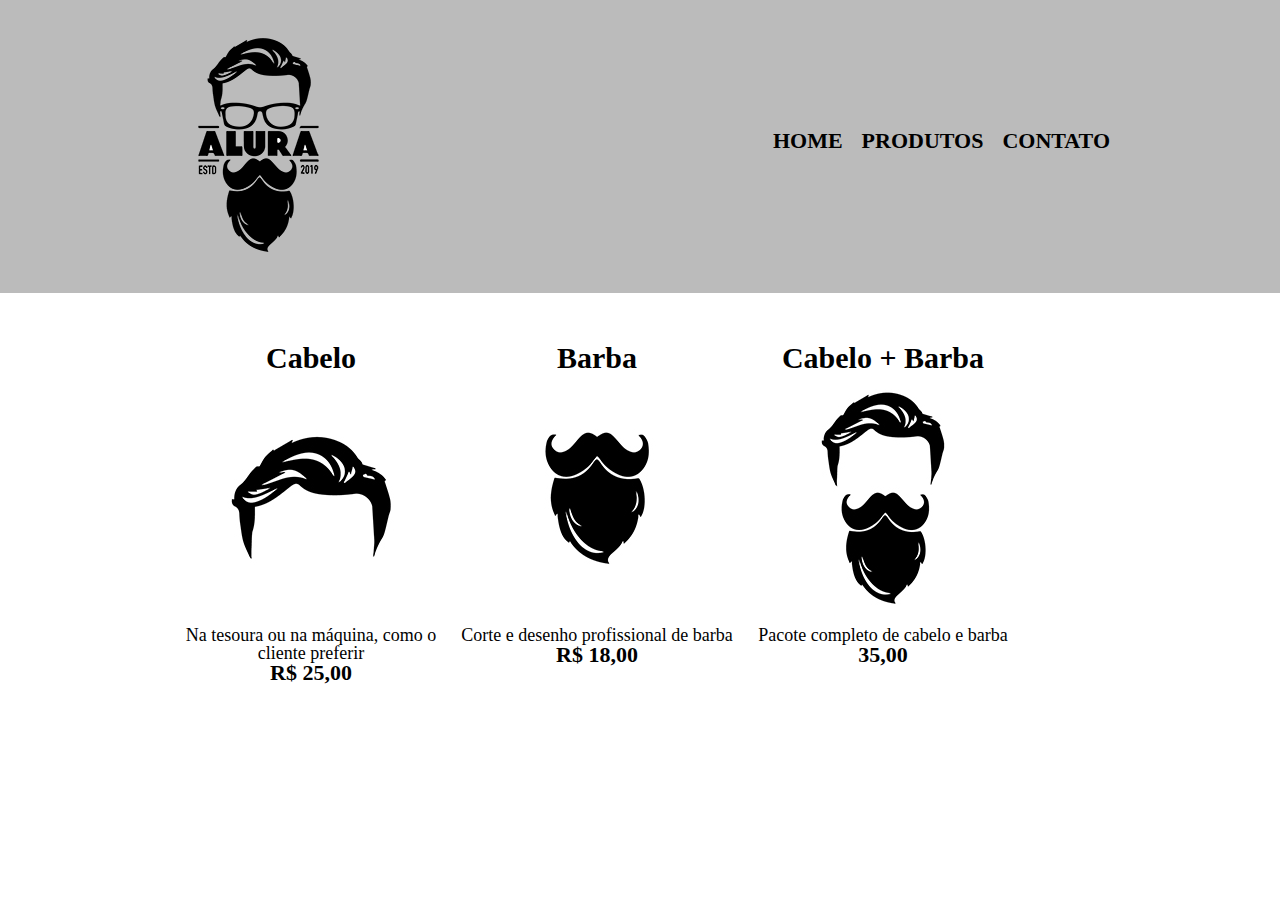
==== produtos.html @ bfa81bbf "iniciando-estrutura-css-e-html-da-pagina-produtos" ====
<!DOCTYPE html>
<html lang="pt-br">
<head>
    <meta charset="UTF-8">
    <meta name="viewport" content="width=device-width, initial-scale=1.0">
    <link rel="stylesheet" href="./reset.css">
    <link rel="stylesheet" href="produtos.css">
    <title>Produtos - Barbearia Alura</title>
</head>
<body>

    <header>

        <div class="caixa">
            <h1> <img src="./img/logo.png" alt="logo-da-pagina"> </h1>

            <nav>
                <ul>
                    <li> <a href="index.html">Home</a> </li>
                    <li> <a href="produtos.html">Produtos</a> </li>
                    <li> <a href="contato.html">Contato</a> </li>
                </ul>
            </nav>
        </div>

    </header>

    <main>

        <ul class="produtos">
            <li>
                <h2>Cabelo</h2>
                <img src="./img/cabelo.jpg" alt="cabelo">
                <p class="produto-descricao">Na tesoura ou na máquina, como o cliente preferir</p>
                <p class="preco">R$ 25,00</p>
            </li>
            <li>
                <h2>Barba</h2>
                <img src="./img/barba.jpg" alt="barba">
                <p class="produto-descricao">Corte e desenho profissional de barba</p>
                <p class="preco">R$ 18,00</p>
            </li>
            <li>
                <h2>Cabelo + Barba</h2>
                <img src="./img/cabelo+barba.jpg" alt="cabelo-e-barba">
                <p class="produto-descricao">Pacote completo de cabelo e barba</p>
                <p class="preco">35,00</p>
            </li>
        </ul>

    </main>
    
</body>
</html>
---- produtos.css ----
header{
    background-color: #bbbbbb;
    padding: 20px 0;
}

.caixa{
    width: 940px;
    position: relative;
    margin: 0 auto;
}

nav{
    position: absolute;
    top: 110px;
    right: 0;
}

nav li{
    display: inline;
    margin: 0 0 0 15px;
}

nav a{
    text-transform: uppercase;
    color: black;
    font-weight: bold;
    font-size: 22px;
    text-decoration: none;
}

.produtos{
    width: 940px;
    margin: 0 auto;
    padding: 50px 0;
}

.produtos li{
    display: inline-block;
    text-align: center;
    width: 30%;
    vertical-align: top;
}

.produtos h2{
    font-size: 30px;
    font-weight: bold;
}

.produto-descricao{
    font-size: 18px;
}

.preco{
    font-size: 22px;
    font-weight: bold;
}
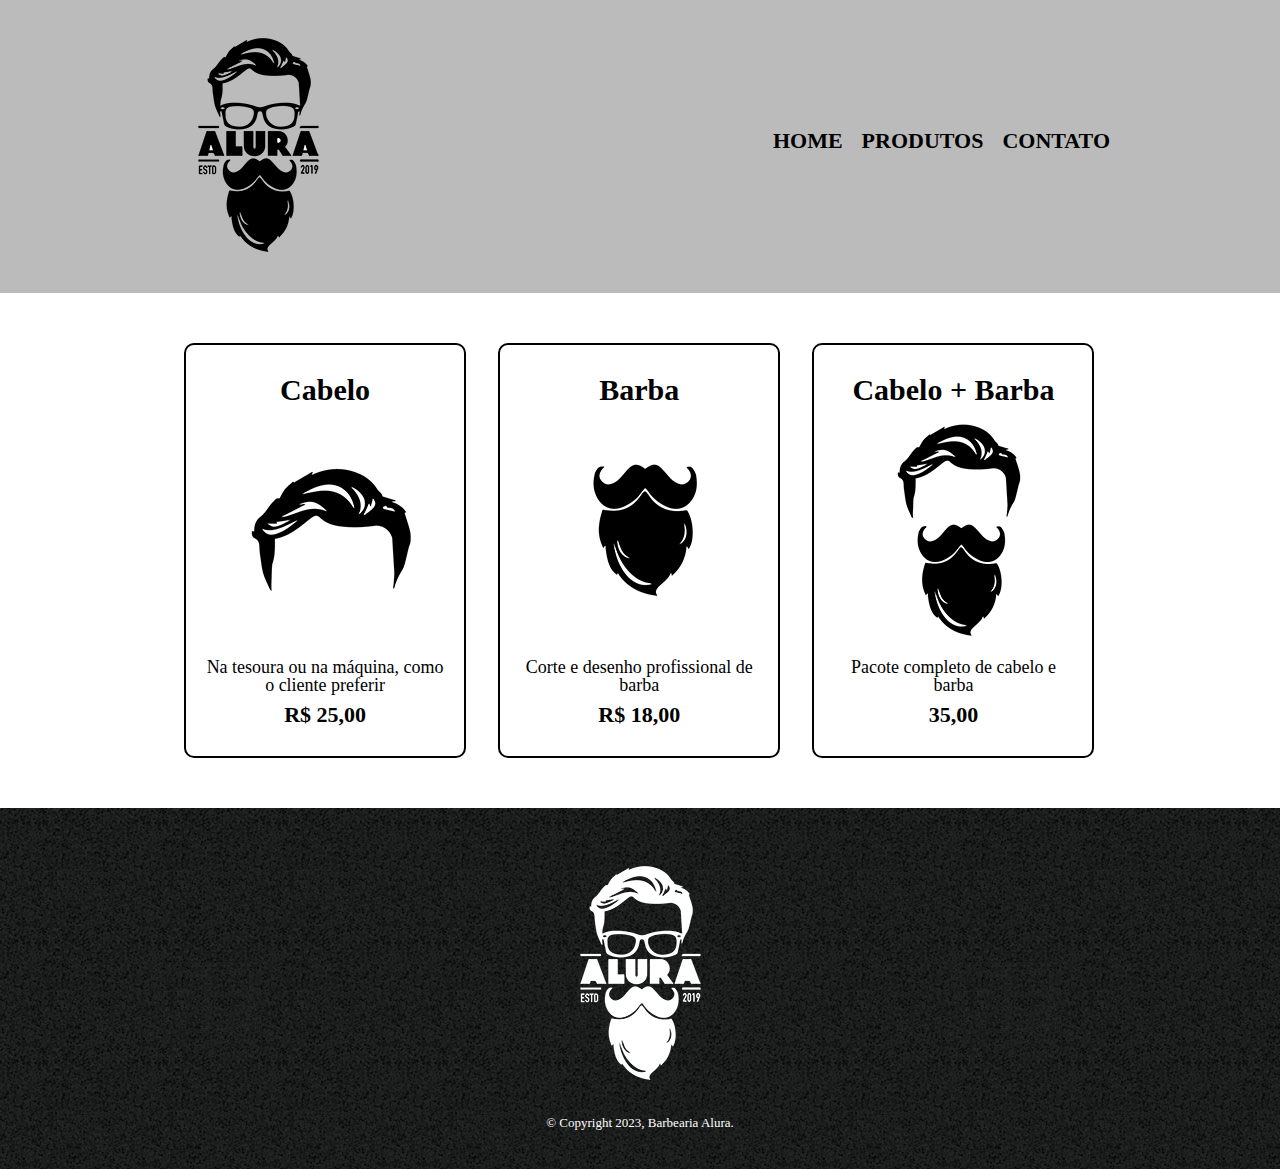
==== commit 3eaf52c3: "add arquivo html contato" ====
--- a/produtos.html
+++ b/produtos.html
@@ -4,7 +4,7 @@
     <meta charset="UTF-8">
     <meta name="viewport" content="width=device-width, initial-scale=1.0">
     <link rel="stylesheet" href="./reset.css">
-    <link rel="stylesheet" href="produtos.css">
+    <link rel="stylesheet" href="style.css">
     <title>Produtos - Barbearia Alura</title>
 </head>
 <body>
@@ -49,6 +49,11 @@
         </ul>
 
     </main>
+
+    <footer>
+        <img src="./img/logo-branco.png" alt="logo-branco">
+        <p class="copyright"> &copy; Copyright 2023, Barbearia Alura.</p>
+    </footer>
     
 </body>
 </html>--- a/style.css
+++ b/style.css
@@ -0,0 +1,122 @@
+
+/* ESTA DOCUMENTO CSS ESTA SENDO USADO PARA OS DOCUMENTOS HTML CONTATO E PRODUTOS */
+
+
+
+header{
+    background-color: #bbbbbb;
+    padding: 20px 0;
+}
+
+.caixa{
+    width: 940px;
+    position: relative;
+    margin: 0 auto;
+}
+
+nav{
+    position: absolute;
+    top: 110px;
+    right: 0;
+}
+
+nav li{
+    display: inline;
+    margin: 0 0 0 15px;
+}
+
+nav a{
+    text-transform: uppercase;
+    color: black;
+    font-weight: bold;
+    font-size: 22px;
+    text-decoration: none;
+}
+
+nav a:hover{
+    color: #c78c19;
+}
+
+.produtos{
+    width: 940px;
+    margin: 0 auto;
+    padding: 50px 0;
+}
+
+.produtos li{
+    display: inline-block;
+    text-align: center;
+    width: 30%;
+    vertical-align: top;
+ /*   background: #cccccc;  */
+    margin: 0 1.5%;
+    padding: 30px 20px;
+    box-sizing: border-box;
+    border: 2px solid #000000;
+    border-radius: 10px;
+}
+
+.produtos li:hover{
+    border-color: #c78c19;
+}
+
+.produtos li:active{
+    border-color: green;
+}
+
+.produtos li:hover h2{
+    font-size: 34px;
+}
+
+.produtos h2{
+    font-size: 30px;
+    font-weight: bold;
+}
+
+.produto-descricao{
+    font-size: 18px;
+}
+
+.preco{
+    font-size: 22px;
+    font-weight: bold;
+    margin-top: 10px;
+}
+
+footer{
+    text-align: center;
+    background: url("/img/bg.jpg");
+    padding: 40px 0;
+}
+
+.copyright{
+    color: white;
+    font-size: 13px;
+    margin-top: 15px;
+}
+
+main{
+    width: 940px;
+    margin: 0 auto;
+}
+
+form{
+    margin: 40px 0;
+}
+
+form label, form p{
+    display: block;
+    font-size: 20px;
+    margin: 0 0 10px;
+}
+
+.input-padrao{
+    display: block;
+    margin: 0 0 20px;
+    padding: 10px 25px;
+    width: 50%;
+}
+
+.checkbox{
+    margin: 20px 0;
+}